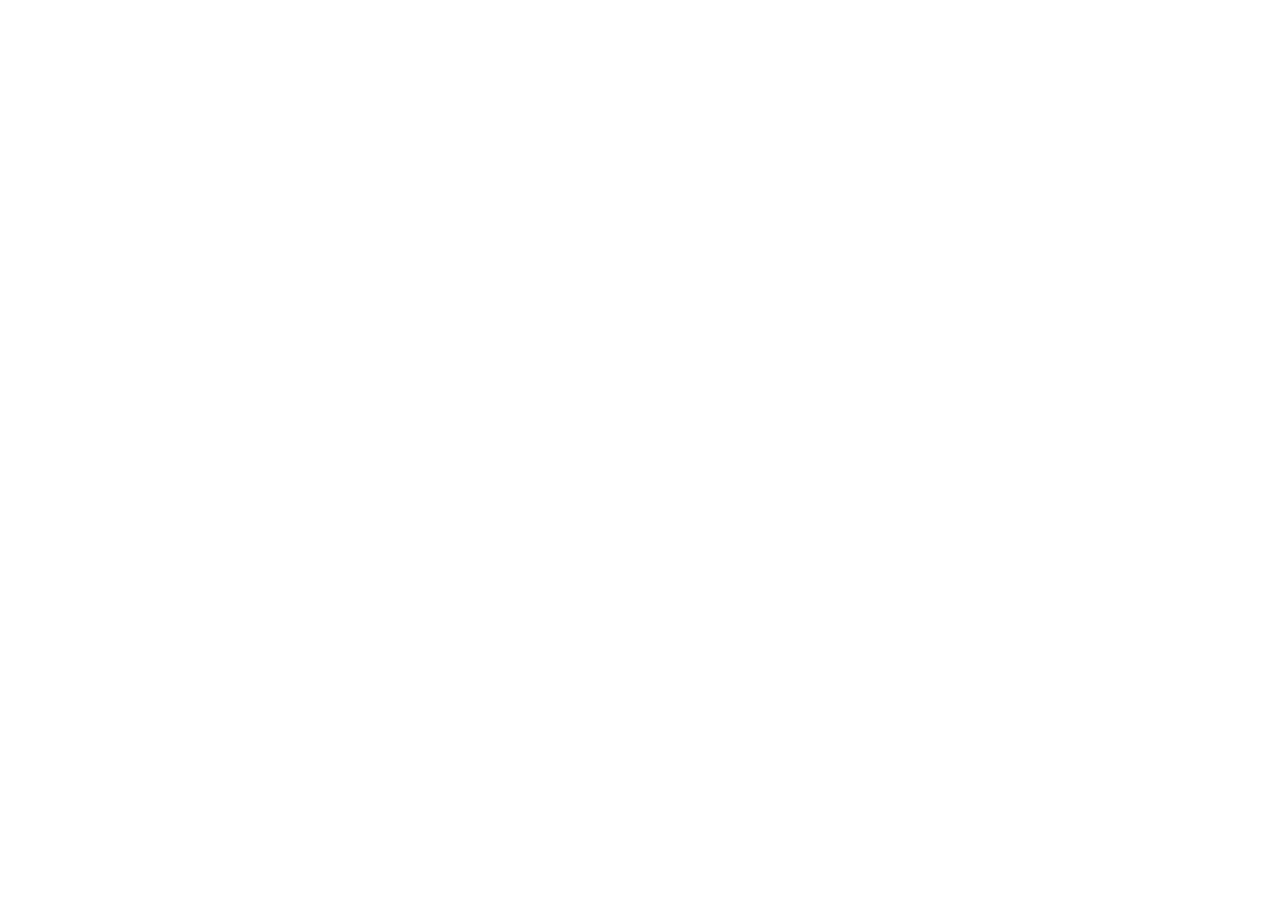
==== index_2.html @ 88695e53 "bfx commit" ====
<!DOCTYPE html><html lang="en" data-scrapbook-source="https://www.googletagmanager.com/ns.html?id=GTM-W74BSD4K"><head>
  <meta charset="UTF-8">
  <title>ns</title>
</head>
<body>
  

  

  
  

  

  

  

  

  

  

  

  

  

  

  

  

  

  






















































































</body></html>
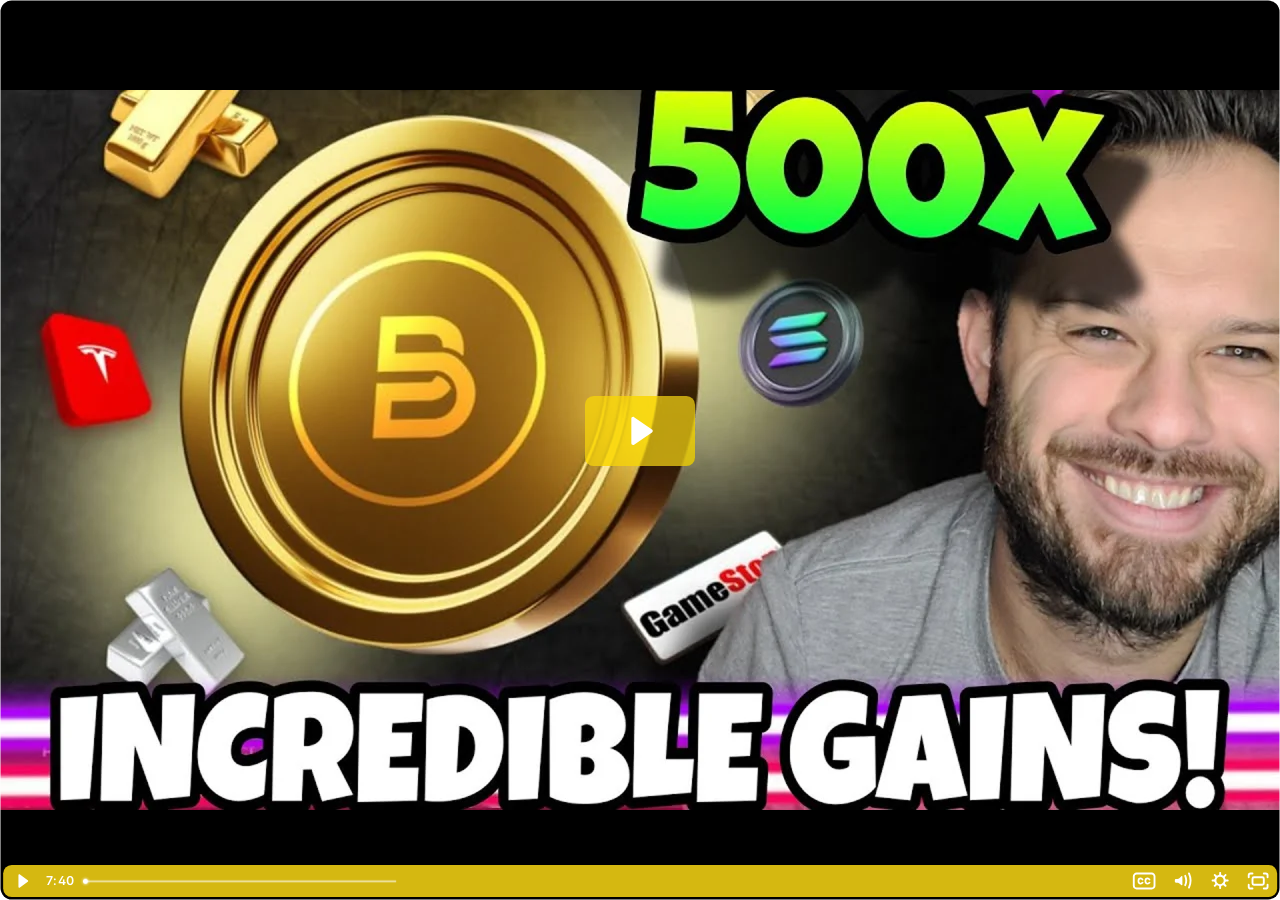
==== commit fb75507a: "ney update" ====
--- a/index_2.html
+++ b/index_2.html
@@ -1,126 +1,234 @@
-<!DOCTYPE html><html lang="en" data-scrapbook-source="https://www.googletagmanager.com/ns.html?id=GTM-W74BSD4K"><head>
-  <meta charset="UTF-8">
-  <title>ns</title>
-</head>
+<!DOCTYPE html><html lang="en-US" data-scrapbook-source="https://fast.wistia.com/embed/iframe/qw2brqylfy.js?autoplay=0"><head><meta charset="UTF-8">
+<meta content="width=device-width, user-scalable=no" name="viewport">
+<meta content="noindex" name="robots">
+<meta content="noindex,indexifembedded" name="googlebot">
+<title>Best Crypto to Buy Now (2025) BlockchainFX Could Create Millionaires! 500x Potential! (1)</title>
+<link rel="alternate" type="application/json+oembed" href="https://fast.wistia.com/oembed.json?url=https%3A%2F%2Ffast.wistia.com%2Fembed%2Fiframe%2Fqw2brqylfy" title="Best Crypto to Buy Now (2025) BlockchainFX Could Create Millionaires! 500x Potential! (1)">
+<meta name="twitter:card" content="player">
+<meta name="twitter:site" content="@wistia">
+<meta name="twitter:title" content="Best Crypto to Buy Now (2025) BlockchainFX Could Create Millionaires! 500x Potential! (1)">
+<meta name="twitter:url" content="https://fast.wistia.net/embed/iframe/qw2brqylfy?twitter=true">
+<meta name="twitter:description" content="7 min 39 sec video">
+<meta name="twitter:image" content="https://embed-ssl.wistia.com/deliveries/3cda4d9257e49e98dae5c597ddb6e468/file.">
+<meta name="twitter:player" content="https://fast.wistia.net/embed/iframe/qw2brqylfy?twitter=true">
+<meta name="twitter:player:width" content="435">
+<meta name="twitter:player:height" content="245">
+
+
+<style>
+  html, body {margin:0;padding:0;overflow:hidden;height:100%;}
+  object {border:0;}
+  #wistia_video,.wistia_embed {height:100%;width:100%;}
+</style>
+<style id="wistia_160_style" type="text/css" class="wistia_injected_style">
+      #wistia_chrome_37 ::cue {
+        visibility: hidden;
+      }
+      #wistia_chrome_37 ::-webkit-media-text-track-container {
+        visibility: hidden;
+      }
+      #wistia_chrome_37 ::-webkit-media-text-track-background {
+        visibility: hidden;
+      }
+      #wistia_chrome_37 ::-webkit-media-text-track-display {
+        visibility: hidden;
+      }
+    </style><link rel="shortcut icon" href="favicon.ico"></head>
 <body>
-  
-
-  
-
-  
-  
-
-  
-
-  
-
-  
-
-  
-
-  
-
-  
-
-  
-
-  
-
-  
-
-  
-
-  
-
-  
-
-  
-
-  
-
-
-
-
-
-
-
-
-
-
-
-
-
-
-
-
-
-
-
-
-
-
-
-
-
-
-
-
-
-
-
-
-
-
-
-
-
-
-
-
-
-
-
-
-
-
-
-
-
-
-
-
-
-
-
-
-
-
-
-
-
-
-
-
-
-
-
-
-
-
-
-
-
-
-
-
-
-
-
-
-
-
-
-
-
-
-</body></html>+
+
+
+<div class="wistia_embed wistia_embed_initialized" id="wistia_video"><div id="wistia_chrome_37" class="w-chrome notranslate" tabindex="-1" style="display: inline-block; height: 100%; line-height: normal; margin: 0px; padding: 0px; position: relative; vertical-align: top; width: 100%; outline: none; overflow: hidden; box-sizing: content-box; border-radius: 11.4px; clip-path: inset(0.5px round 11.4px);"><div id="wistia_grid_58_wrapper" style="display: block;"><div id="wistia_grid_58_above"></div><div id="wistia_grid_58_main"><div id="wistia_grid_58_behind"></div><div id="wistia_grid_58_center"><div class="w-video-wrapper w-css-reset" style="width: 100%; height: 100%; opacity: 1; background-color: rgb(0, 0, 0);"><video id="wistia_simple_video_136" poster="blank-1.gif" aria-label="Best Crypto to Buy Now (2025) BlockchainFX Could Create Millionaires! 500x Potential! (1)" src="urn:scrapbook:download:error:blob:" controlslist="nodownload" playsinline="" preload="none" type="video/m3u8" x-webkit-airplay="allow" style="background: transparent; display: block; height: 100%; max-height: none; max-width: none; position: static; visibility: visible; width: 100%; object-fit: fill;"><source type="application/x-mpegURL" src="qw2brqylfy.m3u8"></video></div><div class="w-ui-container" style="height: 100%; left: 0px; position: absolute; top: 0px; width: 100%; opacity: 1;"><div id="w-vulcan-v2-57" class="w-vulcan-v2 w-css-reset" style="border-radius: 8.55px; box-sizing: border-box; cursor: default; direction: ltr; height: 100%; left: 0px; position: absolute; visibility: visible; top: 0px; width: 100%; --wistia-player-icon-color: #ffffff; --wistia-player-color-hover: #997700; --wistia-player-icon-color-hover: #000;"><div class="w-vulcan--background w-css-reset" style="height: 100%; left: 0px; position: absolute; top: 0px; width: 100%;"><div data-handle="statusBar" class="w-css-reset"></div><div data-handle="backgroundFocus" class="w-css-reset"><button aria-label="Play Video: Best Crypto to Buy Now (2025) BlockchainFX Could Create Millionaires! 500x Potential! (1)" tabindex="0" class="w-css-reset w-vulcan-v2-button" style="clip: rect(1px, 1px, 1px, 1px); height: 1px; overflow: hidden; position: absolute; white-space: nowrap; width: 1px; pointer-events: none;"></button></div><div data-handle="thumbnail" class="w-css-reset"><div><div class="w-css-reset" style="filter: blur(5px); height: 100%; left: 0px; position: absolute; top: 0px; width: 100%; display: block;"><img src="swatch-1.jpg" alt="Video Thumbnail" aria-hidden="true" class="w-css-reset" style="background-color: rgb(0, 0, 0); height: 100%; object-fit: contain; position: absolute; width: 100%; top: 0px; left: 0px; clip: auto; display: block; border-radius: 11.4px;"></div><div class="w-css-reset" style="height: 100%; left: 0px; opacity: 1; position: absolute; top: 0px; width: 100%; display: block; transition: opacity 3s;"><img srcset="3cda4d9257e49e98dae5c597ddb6e468.webp 320w, 3cda4d9257e49e98dae5c597ddb6e468.webp 640w, 3cda4d9257e49e98dae5c597ddb6e468-1.webp 960w, 3cda4d9257e49e98dae5c597ddb6e468-2.webp 1280w, 3cda4d9257e49e98dae5c597ddb6e468-3.webp 1920w, 3cda4d9257e49e98dae5c597ddb6e468-3.webp 3840w" src="3cda4d9257e49e98dae5c597ddb6e468.webp" alt="Video Thumbnail" class="w-css-reset" style="background-color: rgb(0, 0, 0); height: 100%; object-fit: contain; position: absolute; width: 100%; top: 0px; left: 0px; clip: auto; display: block; border-radius: 11.4px;"></div></div></div></div><div aria-live="polite" aria-atomic="true" class="w-vulcan--aria-live w-css-reset" style="position: absolute; left: -99999em;"></div><div class="w-vulcan-overlays-table w-css-reset" style="display: table; pointer-events: none; position: absolute; width: 100%; height: calc(100% - 32px);"><div class="w-vulcan-overlays--left w-css-reset" style="display: table-cell; height: auto; vertical-align: top; position: relative; width: 0px;"><div class="w-css-reset" style="height: 100%;"></div></div><div class="w-vulcan-overlays--center w-css-reset" style="display: table-cell; height: 100%; vertical-align: top; position: relative; width: 100%;"><div class="w-css-reset" style="height: 100%;"><div data-handle="bigPlayButton" class="w-css-reset" style="pointer-events: auto;"><div class="w-bpb-wrapper w-css-reset w-css-reset-tree" style="border-radius: 8.55px; display: block; left: calc(50%); margin-left: -54.6423px; margin-top: -34.9711px; overflow: hidden; position: absolute; top: calc(50% - 2.85px);"><button aria-label="Play Video: Best Crypto to Buy Now (2025) BlockchainFX Could Create Millionaires! 500x Potential! (1)" tabindex="0" type="button" class="w-big-play-button w-css-reset-button-important w-vulcan-v2-button" style="background-color: transparent; border: 0px; color: rgb(255, 255, 255); cursor: pointer; height: 69.9421px; box-shadow: none; width: 109.285px;"><div style="background: rgb(251, 217, 21); display: block; left: 0px; height: 69.9421px; mix-blend-mode: darken; position: absolute; top: 0px; width: 109.285px;"></div><div style="background-color: rgba(251, 217, 21, 0.7); height: 69.9421px; left: 0px; position: absolute; top: 0px; transition: background-color 150ms; width: 109.285px;"></div><svg x="0px" y="0px" viewBox="0 0 125 80" enable-background="new 0 0 125 80" aria-hidden="true" style="fill: rgb(255, 255, 255); height: 69.9421px; left: 0px; stroke-width: 0px; top: 0px; width: 100%; position: absolute; color: rgb(255, 255, 255);"><path fill-rule="evenodd" clip-rule="evenodd" fill="currentcolor" opacity="1" transform="translate(44, 22)" d="M12.138 2.173C10.812 1.254 9 2.203 9 3.817v28.366c0 1.613 1.812 2.563 3.138 1.644l20.487-14.183a2 2 0 0 0 0-3.288L12.138 2.173Z"></path></svg></button></div></div><div data-handle="clickForSoundButton" class="w-css-reset" style="pointer-events: auto;"><div data-handle="click-for-sound-backdrop" class="w-css-reset w-css-reset-tree" style="display: none; height: 100%; left: 0px; pointer-events: auto; position: absolute; top: 0px; width: 100%;"><button aria-label="Click for sound" class="w-vulcan-v2-button click-for-sound-btn" style="background: rgba(0, 0, 0, 0.8); border: 2px solid transparent; border-radius: 60px; cursor: pointer; display: flex; justify-content: space-between; align-items: center; outline: none; pointer-events: auto; position: absolute; right: 19.375px; top: 19.375px; max-width: 520.787px;"><div style="display: flex; align-items: center; justify-content: flex-end; white-space: nowrap; overflow: hidden; max-width: 0px; transition: max-width 200ms;"><span style="color: rgb(255, 255, 255); font-family: WistiaPlayerInter, Helvetica, sans-serif; font-size: 15px; font-weight: 500; padding-left: 1em; white-space: nowrap; overflow: hidden; text-overflow: ellipsis; max-width: 559.537px;">Click for sound</span></div><svg viewBox="0 0 237 237" width="49.87499999999999" height="49.87499999999999"><style>
+  @keyframes VOLUME_SMALL_WAVE_FLASH {
+    0% { opacity: 0; }
+    33% { opacity: 1; }
+    66% { opacity: 1; }
+    100% { opacity: 0; }
+  }
+
+  @keyframes VOLUME_LARGE_WAVE_FLASH {
+    0% { opacity: 0; }
+    33% { opacity: 1; }
+    66% { opacity: 1; }
+    100% { opacity: 0; }
+  }
+
+  .volume__small-wave {
+    animation: VOLUME_SMALL_WAVE_FLASH 2s infinite;
+    opacity: 0;
+  }
+
+  .volume__large-wave {
+    animation: VOLUME_LARGE_WAVE_FLASH 2s infinite .3s;
+    opacity: 0;
+  }
+</style><path fill="#fff" d="M88 107H65v24h24l23 23V84z"></path><g fill="none" stroke="#fff" stroke-linecap="round" stroke-width="10"><path d="M142 86c9 21 9 44 0 65" class="volume__small-wave"></path><path d="M165 74c13 23 13 66 0 89" class="volume__large-wave"></path></g></svg></button></div></div><div data-handle="playPauseNotifier" class="w-css-reset" style="pointer-events: auto;"></div><div data-handle="captions" class="w-css-reset" style="pointer-events: auto;"></div><div data-handle="playPauseLoading" class="w-css-reset" style="pointer-events: auto;"><div class="w-css-reset w-css-reset-tree" style="height: 100%; left: 0px; pointer-events: none; position: absolute; top: 0px; width: 100%;"><button aria-label="Play Video" class="w-vulcan-v2-button" style="background: rgba(0, 0, 0, 0.6); border: 0px; border-radius: 50%; cursor: pointer; display: none; height: 122.399px; left: 50%; margin: 0px; padding: 0px; pointer-events: auto; position: absolute; opacity: 0; outline: none; top: 50%; transform: translate(-50%, -50%) scale(0.8); transition: opacity 200ms, transform 600ms; -webkit-tap-highlight-color: rgba(0, 0, 0, 0); width: 122.399px;"><div style="width: 100%; height: 100%; margin-left: 0px;"><svg x="0px" y="0px" viewBox="0 0 40 34" enable-background="new 0 0 40 34" aria-hidden="true" style="fill: none; height: 100%; left: 0px; stroke-width: 0px; top: 0px; width: 100%; color: rgb(255, 255, 255);"><path d="M24.888 16.1913C25.4371 16.5906 25.4371 17.4094 24.888 17.8087L16.5882 23.845C15.9272 24.3257 15 23.8535 15 23.0362V10.9638C15 10.1465 15.9272 9.67433 16.5882 10.155L24.888 16.1913Z" fill="currentcolor"></path></svg></div></button></div></div><div data-handle="transcript" class="w-css-reset" style="pointer-events: auto;"><div class="w-css-reset" style="position: absolute;"></div></div></div></div><div class="w-vulcan-overlays--right w-css-reset" style="display: table-cell; height: auto; vertical-align: top; position: relative; width: 0px;"><div class="w-css-reset" style="height: 100%;"></div></div></div><div class="w-bottom-bar w-css-reset" style="bottom: 2.85px; border-radius: 8.55px; border-collapse: collapse; display: table; height: 32px; pointer-events: none; position: absolute; padding-left: 2.85px; padding-right: 2.85px; right: 50%; table-layout: auto; transform: translate(50%); width: calc(100% - 5.7px); z-index: 1;"><div class="w-bottom-bar-lower w-css-reset" style="position: relative;"><div style="height: 100%; left: 0px; position: absolute; top: 0px; width: 100%;"><div style="background: rgb(251, 217, 21); display: none; height: 100%; mix-blend-mode: darken; left: 0px; opacity: 1; position: absolute; top: 0px; transition: opacity; width: 100%;"></div><div style="background: rgba(251, 217, 21, 0.85); border-radius: 8.55px; height: 100%; opacity: 1; left: 0px; position: absolute; top: 0px; transition: opacity; width: 100%;"></div></div><div style="display: none;"><div style="background: rgb(251, 217, 21); display: none; height: 100%; mix-blend-mode: darken; left: 0px; opacity: 1; position: absolute; top: 0px; transition: opacity; width: 100%;"></div><div style="background: right rgba(251, 217, 21, 0.85); border-radius: 8.55px; height: 100%; opacity: 1; left: 0px; position: absolute; top: 0px; transition: opacity; width: 100%;"></div></div><div class="w-bottom-bar-left w-css-reset" style="display: table-cell; height: auto; vertical-align: top; position: relative; width: 0px; opacity: 1; transition: opacity;"><div class="w-bottom-bar-left-inner w-css-reset" style="height: 32px; position: relative; pointer-events: auto; white-space: nowrap;"><div data-handle="smallPlayButton" class="w-css-reset" style="display: inline-block; vertical-align: top;"><div class="w-vulcan-button-wrapper w-css-reset" style="display: inline-block; height: 32px; position: relative; vertical-align: top; width: 38px;"><button tabindex="0" class="w-vulcan-v2-button w-css-reset w-css-reset-tree w-css-reset-button-important" aria-label="Play Video" title="Play Video" style="background-color: transparent; border-radius: 8.55px 0px 0px 8.55px; box-shadow: none; cursor: pointer; height: 100%; position: relative; transition: background-color 150ms; width: 100%; color: var(--wistia-player-icon-color) !important;"><div data-handle="smallPlayButton_icon_wrapper" class="w-vulcan-icon-wrapper" style="box-sizing: border-box; height: 100%; position: relative; opacity: 1; transform: scale(1.001); transition: transform 200ms;"><div style="width: 100%; height: 100%; margin-left: 1.425px;"><svg x="0px" y="0px" viewBox="0 0 40 34" enable-background="new 0 0 40 34" aria-hidden="true" style="fill: none; height: 100%; left: 0px; stroke-width: 0px; top: 0px; width: 100%; vertical-align: top;"><path d="M24.888 16.1913C25.4371 16.5906 25.4371 17.4094 24.888 17.8087L16.5882 23.845C15.9272 24.3257 15 23.8535 15 23.0362V10.9638C15 10.1465 15.9272 9.67433 16.5882 10.155L24.888 16.1913Z" fill="currentcolor"></path></svg></div></div></button></div></div></div></div><div class="w-bottom-bar-middle w-css-reset" style="display: table-cell; height: auto; vertical-align: top; position: relative; width: 100%; opacity: 1; transition: opacity;"><div class="w-bottom-bar-middle-inner w-css-reset" style="height: 32px; position: relative; pointer-events: auto; white-space: nowrap; opacity: 1; transform: translateY(0px); transition: opacity, transform;"><div data-handle="playbar" class="w-css-reset" style="height: 100%; position: relative;"><div class="w-playbar-wrapper w-css-reset w-css-reset-tree" style="display: flex; height: 100%; width: 100%;"><div class="w-playbar__time" style="box-sizing: content-box; color: rgb(255, 255, 255); font-family: WistiaPlayerInterNumbersSemiBold, Helvetica, sans-serif; font-size: 12.35px; letter-spacing: 0.475px; line-height: 32px; padding-left: 4.75px; pointer-events: none; position: relative; text-align: center; width: 26.6px;">7:40</div><div style="width: 100%; position: relative;"><div aria-label="Playbar" aria-orientation="horizontal" aria-valuemax="459.709" aria-valuemin="0" aria-valuenow="0" aria-valuetext="0 seconds" role="slider" tabindex="0" style="cursor: pointer; flex: 1 1 0%; height: 32px; outline: none; margin-left: 14.25px; margin-right: 9.5px; position: relative;"><canvas height="35.68666458129883" width="370.79225145757204" style="height: 32px; left: -14.25px; position: absolute; top: 0px; width: 332.487px;" data-scrapbook-canvas="[data-uri]"></canvas><div style="border-radius: 50%; height: 10.64px; left: -5.32px; opacity: 0; position: absolute; top: 10.68px; width: 10.64px;"></div></div></div></div></div></div></div><div class="w-bottom-bar-right w-css-reset" style="display: table-cell; height: auto; vertical-align: top; position: relative; width: 0px; opacity: 1; transition: opacity; white-space: nowrap;"><div class="w-bottom-bar-right-inner-anchor w-css-reset" style="height: 32px; position: relative; pointer-events: auto; white-space: nowrap; display: inline-block; right: 0px; top: 0px; vertical-align: top;"><div class="w-bottom-bar-right-inner w-css-reset" style="height: 32px; position: relative; pointer-events: auto; white-space: nowrap; display: inline-block; opacity: 1; right: 0px; top: 0px; transform: translateY(0px); transition: opacity, transform;"><div data-handle="captionsButton" class="w-css-reset" style="display: inline-block; vertical-align: top;"><div class="w-vulcan-button-wrapper w-css-reset" style="display: inline-block; height: 32px; position: relative; vertical-align: top; width: 38px;"><button tabindex="0" aria-expanded="false" class="w-vulcan-v2-button w-css-reset w-css-reset-tree w-css-reset-button-important" aria-label="Show captions menu" title="Show captions menu" style="background-color: transparent; border-radius: 0px; box-shadow: none; cursor: pointer; height: 100%; position: relative; transition: background-color 150ms; width: 100%; color: var(--wistia-player-icon-color) !important;"><div data-handle="captionsButton_icon_wrapper" class="w-vulcan-icon-wrapper" style="box-sizing: border-box; height: 100%; position: relative; opacity: 1; transform: scale(1.001); transition: transform 200ms;"><svg x="0px" y="0px" viewBox="0 0 40 34" enable-background="new 0 0 40 34" aria-hidden="true" style="fill: none; height: 100%; left: 0px; stroke-width: 0px; top: 0px; width: 100%;"><path d="M18.4 18.7C17.9 19.4 17.3 19.9 16.3 19.9C15 19.9 13.9 18.8 13.9 17.1C13.9 15.5 14.9 14.3 16.3 14.3C17.3 14.3 17.9 14.8 18.3 15.5" stroke="currentcolor" stroke-width="1.8" stroke-linecap="round"></path><path d="M25.8 18.7C25.3 19.4 24.7 19.9 23.7 19.9C22.4 19.9 21.3 18.8 21.3 17.1C21.3 15.5 22.3 14.3 23.7 14.3C24.7 14.3 25.3 14.8 25.7 15.5" stroke="currentcolor" stroke-width="1.8" stroke-linecap="round"></path><path fill-rule="evenodd" clip-rule="evenodd" d="M31 21.9811C31 23.5912 29.6 25 28 25H12C10.4 25 9 23.5912 9 21.9811V12.0189C9 10.4088 10.4 9 12 9H28C29.6 9 31 10.4088 31 12.0189V21.9811Z" stroke="currentcolor" stroke-width="2" stroke-linecap="round"></path></svg></div></button></div></div><div data-handle="volumeButton" class="w-css-reset" style="display: inline-block; vertical-align: top;"><div class="w-vulcan-button-wrapper w-css-reset" style="display: inline-block; height: 32px; position: relative; vertical-align: top; width: 38px;"><button tabindex="0" aria-pressed="false" class="w-vulcan-v2-button w-css-reset w-css-reset-tree w-css-reset-button-important" aria-label="Mute" title="Mute" style="background-color: transparent; border-radius: 0px; box-shadow: none; cursor: pointer; height: 100%; position: relative; transition: background-color 150ms; width: 100%; color: var(--wistia-player-icon-color) !important;"><div data-handle="volumeButton_icon_wrapper" class="w-vulcan-icon-wrapper" style="box-sizing: border-box; height: 100%; position: relative; opacity: 1; transform: scale(1.001); transition: transform 200ms;"><svg x="0px" y="0px" viewBox="0 0 40 34" enable-background="new 0 0 40 34" aria-hidden="true" style="fill: none; height: 100%; left: 0px; stroke-width: 0px; top: 0px; width: 100%;"><g style="transform: translateX(1.25px); transition: transform 100ms;"><path d="M15.8 13.9995C15.3 14.4995 14.4 14.7995 13.8 14.7995H12.2C11.5 14.7995 11 15.2995 11 15.9995V17.5995C11 18.2995 11.5 18.7995 12.2 18.7995H13.8C14.5 18.7995 15.4 19.1995 15.8 19.5995L18.2 21.3999C18.5296 21.6472 19 21.412 19 20.9999V12.154C19 11.7163 18.4774 11.4899 18.1581 11.7892L15.8 13.9995Z" fill="currentcolor"></path><g stroke="currentcolor" stroke-width="2" stroke-linecap="round" stroke-linejoin="round"><path d="M22 11.5C22 11.5 23.1 14 23.1 16.5C23.1 19 22 21.5 22 21.5" style="opacity: 1; transition: opacity 100ms;"></path><path d="M26 9C26 9 27.7 12.8 27.7 16.5C27.7 20.2 26 24 26 24" style="opacity: 1; transition: opacity 100ms;"></path><g style="opacity: 0; transition: opacity 100ms;"><path d="M22 14L27 19"></path><path d="M27 14L22 19"></path></g></g></g></svg></div></button></div></div><div data-handle="settingsButton" class="w-css-reset" style="display: inline-block; vertical-align: top;"><div class="w-vulcan-button-wrapper w-css-reset" style="display: inline-block; height: 32px; position: relative; vertical-align: top; width: 38px;"><button tabindex="0" aria-expanded="false" class="w-vulcan-v2-button w-css-reset w-css-reset-tree w-css-reset-button-important" aria-label="Show settings menu" title="Show settings menu" style="background-color: transparent; border-radius: 0px; box-shadow: none; cursor: pointer; height: 100%; position: relative; transition: background-color 150ms; width: 100%; color: var(--wistia-player-icon-color) !important;"><div data-handle="settingsButton_icon_wrapper" class="w-vulcan-icon-wrapper" style="box-sizing: border-box; height: 100%; position: relative; opacity: 1; transform: scale(1.001); transition: transform 200ms;"><svg x="0px" y="0px" viewBox="0 0 40 34" enable-background="new 0 0 40 34" aria-hidden="true" style="fill: none; height: 100%; left: 0px; stroke-width: 0px; top: 0px; width: 100%;"><path fill-rule="evenodd" clip-rule="evenodd" d="M26.4 15.4H28.3C28.7 15.4 29 15.7 29 16.1V16.7C29 17.1 28.7 17.4 28.3 17.4H26.4C26 17.4 25.6 17.7 25.5 18.1L25.1 19.2C25 19.5 25 20 25.3 20.3L26.6 21.6C26.9 21.9 26.9 22.3 26.6 22.6L26.2 23C25.9 23.3 25.5 23.3 25.2 23L23.9 21.7C23.6 21.5 23.1 21.4 22.8 21.6L21.7 22.1C21.3 22.2 21 22.6 21 23V24.7C21 25.1 20.7 25.4 20.3 25.4H19.7C19.3 25.4 19 25.1 19 24.7V23C19 22.6 18.7 22.2 18.3 22.1L17.1 21.6C16.8 21.5 16.3 21.5 16 21.8L14.8 23C14.5 23.3 14.1 23.3 13.8 23L13.4 22.6C13.1 22.3 13.1 21.9 13.4 21.6L14.6 20.4C14.8 20.1 14.9 19.6 14.7 19.3L14.2 18.1C14.1 17.7 13.7 17.4 13.3 17.4H11.7C11.3 17.4 11 17.1 11 16.7V16.1C11 15.7 11.3 15.4 11.7 15.4H13.3C13.7 15.4 14.1 15.1 14.2 14.7L14.7 13.5C14.9 13.2 14.9 12.7 14.6 12.4L13.4 11.2C13.1 10.9 13.1 10.5 13.4 10.2L13.8 9.8C14.1 9.5 14.5 9.5 14.8 9.8L16 11C16.3 11.3 16.8 11.4 17.1 11.2L18.3 10.7C18.7 10.6 19 10.2 19 9.8V8.1C19 7.7 19.3 7.4 19.7 7.4H20.3C20.7 7.4 21 7.7 21 8.1V9.8C21 10.2 21.3 10.6 21.7 10.7L22.8 11.2C23.1 11.4 23.6 11.4 23.9 11.1L25.2 9.8C25.5 9.5 25.9 9.5 26.2 9.8L26.6 10.2C26.9 10.5 26.9 10.9 26.6 11.2L25.3 12.5C25 12.8 24.9 13.3 25.1 13.6L25.5 14.7C25.6 15.1 26 15.4 26.4 15.4ZM19.9 20.4C22 20.4 23.8 18.7 23.8 16.5C23.8 14.3 22.1 12.6 19.9 12.6C17.7 12.6 16 14.4 16 16.5C16 18.6 17.7 20.4 19.9 20.4Z" fill="currentcolor"></path></svg></div></button></div></div><div data-handle="fullscreenControl" class="w-css-reset" style="display: inline-block; vertical-align: top;"><div class="w-vulcan-button-wrapper w-css-reset" style="display: inline-block; height: 32px; position: relative; vertical-align: top; width: 38px;"><button tabindex="0" class="w-vulcan-v2-button w-css-reset w-css-reset-tree w-css-reset-button-important" aria-label="Fullscreen" title="Fullscreen" style="background-color: transparent; border-radius: 0px 8.55px 8.55px 0px; box-shadow: none; cursor: pointer; height: 100%; position: relative; transition: background-color 150ms; width: 100%; color: var(--wistia-player-icon-color) !important;"><div data-handle="fullscreenControl_icon_wrapper" class="w-vulcan-icon-wrapper" style="box-sizing: border-box; height: 100%; position: relative; opacity: 1; transform: scale(1.001); transition: transform 200ms;"><svg x="0px" y="0px" viewBox="0 0 40 34" enable-background="new 0 0 40 34" aria-hidden="true" style="fill: none; height: 100%; left: 0px; stroke-width: 0px; top: 0px; width: 100%;"><rect x="14" y="13" width="12" height="8" rx="1.5" stroke="currentcolor" stroke-width="2"></rect><g stroke="currentcolor" stroke-width="2" stroke-linecap="round" stroke-linejoin="round"><path d="M10 13V11C10 9.89543 10.8954 9 12 9H14"></path><path d="M30 13V11C30 9.89543 29.1046 9 28 9H26"></path><path d="M30 21L30 23C30 24.1046 29.1046 25 28 25L26 25"></path><path d="M10 21L10 23C10 24.1046 10.8954 25 12 25L14 25"></path></g></svg></div></button></div></div></div></div><div class="w-wistia-logo w-css-reset" style="height: 32px; position: relative; pointer-events: auto; white-space: nowrap; display: none; right: 0px; top: 0px;"></div><div class="w-ellipsis w-css-reset" style="height: 32px; position: relative; pointer-events: auto; white-space: nowrap; display: none;"></div></div></div><style id="wistia_76_style" type="text/css" class="wistia_injected_style">
+        @media (prefers-reduced-motion: no-preference) {
+          @keyframes w-control-bar-fade-in {
+            0% {
+              opacity: 0;
+              transform: translateX(50%) translateY(10px);
+            }
+            100% {
+              opacity: 1;
+              transform: translateX(50%) translateY(0px);
+            }
+          }
+        }
+      </style></div><div class="w-foreground w-css-reset" style="height: 100%; left: 0px; pointer-events: none; position: absolute; top: 0px; width: 100%; z-index: 1;"><div data-handle="contextMenu" class="w-css-reset" style="pointer-events: auto;"></div><div data-handle="loadingHourglass" class="w-css-reset" style="pointer-events: auto;"></div><div data-handle="focusOutline" class="w-css-reset" style="pointer-events: auto;"><div class="w-focus-outline" style="box-shadow: rgb(255, 255, 255) 0px 0px 0px 2px inset; border-radius: 11.4px; display: none; height: 100%; left: 0px; pointer-events: none; position: absolute; right: 0px; width: 100%;"></div></div></div></div><style id="wistia_63_style" type="text/css" class="wistia_injected_style">
+      #wistia_chrome_37 #wistia_grid_58_wrapper .w-css-reset{font-size:14px;}
+#wistia_chrome_37 #wistia_grid_58_wrapper div.w-css-reset{box-sizing:inherit;box-shadow:none;color:inherit;display:block;float:none;font:inherit;font-family:inherit;font-style:normal;font-weight:normal;font-size:inherit;letter-spacing:0;line-height:inherit;margin:0;max-height:none;max-width:none;min-height:0;min-width:0;padding:0;position:static;text-decoration:none;text-transform:none;text-shadow:none;transition:none;word-wrap:normal;-webkit-tap-highlight-color:rgba(0,0,0,0);-webkit-user-select:none;-webkit-font-smoothing:antialiased}
+#wistia_chrome_37 #wistia_grid_58_wrapper span.w-css-reset{box-sizing:inherit;box-shadow:none;color:inherit;display:block;float:none;font:inherit;font-family:inherit;font-style:normal;font-weight:normal;font-size:inherit;letter-spacing:0;line-height:inherit;margin:0;max-height:none;max-width:none;min-height:0;min-width:0;padding:0;position:static;text-decoration:none;text-transform:none;text-shadow:none;transition:none;word-wrap:normal;-webkit-tap-highlight-color:rgba(0,0,0,0);-webkit-user-select:none;-webkit-font-smoothing:antialiased}
+#wistia_chrome_37 #wistia_grid_58_wrapper ul.w-css-reset{box-sizing:inherit;box-shadow:none;color:inherit;display:block;float:none;font:inherit;font-family:inherit;font-style:normal;font-weight:normal;font-size:inherit;letter-spacing:0;line-height:inherit;margin:0;max-height:none;max-width:none;min-height:0;min-width:0;padding:0;position:static;text-decoration:none;text-transform:none;text-shadow:none;transition:none;word-wrap:normal;-webkit-tap-highlight-color:rgba(0,0,0,0);-webkit-user-select:none;-webkit-font-smoothing:antialiased}
+#wistia_chrome_37 #wistia_grid_58_wrapper li.w-css-reset{box-sizing:inherit;box-shadow:none;color:inherit;display:block;float:none;font:inherit;font-family:inherit;font-style:normal;font-weight:normal;font-size:inherit;letter-spacing:0;line-height:inherit;margin:0;max-height:none;max-width:none;min-height:0;min-width:0;padding:0;position:static;text-decoration:none;text-transform:none;text-shadow:none;transition:none;word-wrap:normal;-webkit-tap-highlight-color:rgba(0,0,0,0);-webkit-user-select:none;-webkit-font-smoothing:antialiased}
+#wistia_chrome_37 #wistia_grid_58_wrapper label.w-css-reset{box-sizing:inherit;box-shadow:none;color:inherit;display:block;float:none;font:inherit;font-family:inherit;font-style:normal;font-weight:normal;font-size:inherit;letter-spacing:0;line-height:inherit;margin:0;max-height:none;max-width:none;min-height:0;min-width:0;padding:0;position:static;text-decoration:none;text-transform:none;text-shadow:none;transition:none;word-wrap:normal;-webkit-tap-highlight-color:rgba(0,0,0,0);-webkit-user-select:none;-webkit-font-smoothing:antialiased}
+#wistia_chrome_37 #wistia_grid_58_wrapper fieldset.w-css-reset{box-sizing:inherit;box-shadow:none;color:inherit;display:block;float:none;font:inherit;font-family:inherit;font-style:normal;font-weight:normal;font-size:inherit;letter-spacing:0;line-height:inherit;margin:0;max-height:none;max-width:none;min-height:0;min-width:0;padding:0;position:static;text-decoration:none;text-transform:none;text-shadow:none;transition:none;word-wrap:normal;-webkit-tap-highlight-color:rgba(0,0,0,0);-webkit-user-select:none;-webkit-font-smoothing:antialiased}
+#wistia_chrome_37 #wistia_grid_58_wrapper button.w-css-reset{box-sizing:inherit;box-shadow:none;color:inherit;display:block;float:none;font:inherit;font-family:inherit;font-style:normal;font-weight:normal;font-size:inherit;letter-spacing:0;line-height:inherit;margin:0;max-height:none;max-width:none;min-height:0;min-width:0;padding:0;position:static;text-decoration:none;text-transform:none;text-shadow:none;transition:none;word-wrap:normal;-webkit-tap-highlight-color:rgba(0,0,0,0);-webkit-user-select:none;-webkit-font-smoothing:antialiased}
+#wistia_chrome_37 #wistia_grid_58_wrapper img.w-css-reset{box-sizing:inherit;box-shadow:none;color:inherit;display:block;float:none;font:inherit;font-family:inherit;font-style:normal;font-weight:normal;font-size:inherit;letter-spacing:0;line-height:inherit;margin:0;max-height:none;max-width:none;min-height:0;min-width:0;padding:0;position:static;text-decoration:none;text-transform:none;text-shadow:none;transition:none;word-wrap:normal;-webkit-tap-highlight-color:rgba(0,0,0,0);-webkit-user-select:none;-webkit-font-smoothing:antialiased}
+#wistia_chrome_37 #wistia_grid_58_wrapper a.w-css-reset{box-sizing:inherit;box-shadow:none;color:inherit;display:block;float:none;font:inherit;font-family:inherit;font-style:normal;font-weight:normal;font-size:inherit;letter-spacing:0;line-height:inherit;margin:0;max-height:none;max-width:none;min-height:0;min-width:0;padding:0;position:static;text-decoration:none;text-transform:none;text-shadow:none;transition:none;word-wrap:normal;-webkit-tap-highlight-color:rgba(0,0,0,0);-webkit-user-select:none;-webkit-font-smoothing:antialiased}
+#wistia_chrome_37 #wistia_grid_58_wrapper svg.w-css-reset{box-sizing:inherit;box-shadow:none;color:inherit;display:block;float:none;font:inherit;font-family:inherit;font-style:normal;font-weight:normal;font-size:inherit;letter-spacing:0;line-height:inherit;margin:0;max-height:none;max-width:none;min-height:0;min-width:0;padding:0;position:static;text-decoration:none;text-transform:none;text-shadow:none;transition:none;word-wrap:normal;-webkit-tap-highlight-color:rgba(0,0,0,0);-webkit-user-select:none;-webkit-font-smoothing:antialiased}
+#wistia_chrome_37 #wistia_grid_58_wrapper p.w-css-reset{box-sizing:inherit;box-shadow:none;color:inherit;display:block;float:none;font:inherit;font-family:inherit;font-style:normal;font-weight:normal;font-size:inherit;letter-spacing:0;line-height:inherit;margin:0;max-height:none;max-width:none;min-height:0;min-width:0;padding:0;position:static;text-decoration:none;text-transform:none;text-shadow:none;transition:none;word-wrap:normal;-webkit-tap-highlight-color:rgba(0,0,0,0);-webkit-user-select:none;-webkit-font-smoothing:antialiased}
+#wistia_chrome_37 #wistia_grid_58_wrapper a.w-css-reset{border:0;}
+#wistia_chrome_37 #wistia_grid_58_wrapper h1.w-css-reset{box-sizing:inherit;box-shadow:none;color:inherit;display:block;float:none;font:inherit;font-family:inherit;font-style:normal;font-weight:normal;font-size:2em;letter-spacing:0;line-height:inherit;margin:0;max-height:none;max-width:none;min-height:0;min-width:0;padding:0;position:static;text-decoration:none;text-transform:none;text-shadow:none;transition:none;word-wrap:normal;-webkit-tap-highlight-color:rgba(0,0,0,0);-webkit-user-select:none;-webkit-font-smoothing:antialiased}
+#wistia_chrome_37 #wistia_grid_58_wrapper h2.w-css-reset{box-sizing:inherit;box-shadow:none;color:inherit;display:block;float:none;font:inherit;font-family:inherit;font-style:normal;font-weight:normal;font-size:1.5em;letter-spacing:0;line-height:inherit;margin:0;max-height:none;max-width:none;min-height:0;min-width:0;padding:0;position:static;text-decoration:none;text-transform:none;text-shadow:none;transition:none;word-wrap:normal;-webkit-tap-highlight-color:rgba(0,0,0,0);-webkit-user-select:none;-webkit-font-smoothing:antialiased}
+#wistia_chrome_37 #wistia_grid_58_wrapper h3.w-css-reset{box-sizing:inherit;box-shadow:none;color:inherit;display:block;float:none;font:inherit;font-family:inherit;font-style:normal;font-weight:normal;font-size:1.17em;letter-spacing:0;line-height:inherit;margin:0;max-height:none;max-width:none;min-height:0;min-width:0;padding:0;position:static;text-decoration:none;text-transform:none;text-shadow:none;transition:none;word-wrap:normal;-webkit-tap-highlight-color:rgba(0,0,0,0);-webkit-user-select:none;-webkit-font-smoothing:antialiased}
+#wistia_chrome_37 #wistia_grid_58_wrapper p.w-css-reset{margin:1.4em 0;}
+#wistia_chrome_37 #wistia_grid_58_wrapper a.w-css-reset{display:inline;}
+#wistia_chrome_37 #wistia_grid_58_wrapper span.w-css-reset{display:inline;}
+#wistia_chrome_37 #wistia_grid_58_wrapper svg.w-css-reset{display:inline;}
+#wistia_chrome_37 #wistia_grid_58_wrapper ul.w-css-reset{box-sizing:inherit;box-shadow:none;color:inherit;display:block;float:none;font:inherit;font-family:inherit;font-style:normal;font-weight:normal;font-size:inherit;letter-spacing:0;line-height:inherit;margin:0;max-height:none;max-width:none;min-height:0;min-width:0;padding:0;position:static;text-decoration:none;text-transform:none;text-shadow:none;transition:none;word-wrap:normal;-webkit-tap-highlight-color:rgba(0,0,0,0);-webkit-user-select:none;-webkit-font-smoothing:antialiased;list-style-type:none}
+#wistia_chrome_37 #wistia_grid_58_wrapper ol.w-css-reset{box-sizing:inherit;box-shadow:none;color:inherit;display:block;float:none;font:inherit;font-family:inherit;font-style:normal;font-weight:normal;font-size:inherit;letter-spacing:0;line-height:inherit;margin:0;max-height:none;max-width:none;min-height:0;min-width:0;padding:0;position:static;text-decoration:none;text-transform:none;text-shadow:none;transition:none;word-wrap:normal;-webkit-tap-highlight-color:rgba(0,0,0,0);-webkit-user-select:none;-webkit-font-smoothing:antialiased;list-style-type:none}
+#wistia_chrome_37 #wistia_grid_58_wrapper li.w-css-reset{box-sizing:inherit;box-shadow:none;color:inherit;display:block;float:none;font:inherit;font-family:inherit;font-style:normal;font-weight:normal;font-size:inherit;letter-spacing:0;line-height:inherit;margin:0;max-height:none;max-width:none;min-height:0;min-width:0;padding:0;position:static;text-decoration:none;text-transform:none;text-shadow:none;transition:none;word-wrap:normal;-webkit-tap-highlight-color:rgba(0,0,0,0);-webkit-user-select:none;-webkit-font-smoothing:antialiased;list-style-type:none}
+#wistia_chrome_37 #wistia_grid_58_wrapper ul:before.w-css-reset{display:none}
+#wistia_chrome_37 #wistia_grid_58_wrapper ol:before.w-css-reset{display:none}
+#wistia_chrome_37 #wistia_grid_58_wrapper li:before.w-css-reset{display:none}
+#wistia_chrome_37 #wistia_grid_58_wrapper ul:after.w-css-reset{display:none}
+#wistia_chrome_37 #wistia_grid_58_wrapper ol:after.w-css-reset{display:none}
+#wistia_chrome_37 #wistia_grid_58_wrapper li:after.w-css-reset{display:none}
+#wistia_chrome_37 #wistia_grid_58_wrapper label.w-css-reset{background-attachment:scroll;background-color:transparent;background-image:none;background-position:0 0;background-repeat:no-repeat;background-size:100% 100%;float:none;outline:none}
+#wistia_chrome_37 #wistia_grid_58_wrapper button.w-css-reset{background-attachment:scroll;background-color:transparent;background-image:none;background-position:0 0;background-repeat:no-repeat;background-size:100% 100%;border:0;border-radius:0;outline:none;position:static}
+#wistia_chrome_37 #wistia_grid_58_wrapper img.w-css-reset{border:0;display:inline-block;vertical-align:top;border-radius:0;outline:none;position:static}
+#wistia_chrome_37 #wistia_grid_58_wrapper .w-css-reset button::-moz-focus-inner{border: 0;}
+      #wistia_chrome_37 #wistia_grid_58_wrapper .w-css-reset-tree {font-size:14px;}
+#wistia_chrome_37 #wistia_grid_58_wrapper .w-css-reset-tree div{box-sizing:inherit;box-shadow:none;color:inherit;display:block;float:none;font:inherit;font-family:inherit;font-style:normal;font-weight:normal;font-size:inherit;letter-spacing:0;line-height:inherit;margin:0;max-height:none;max-width:none;min-height:0;min-width:0;padding:0;position:static;text-decoration:none;text-transform:none;text-shadow:none;transition:none;word-wrap:normal;-webkit-tap-highlight-color:rgba(0,0,0,0);-webkit-user-select:none;-webkit-font-smoothing:antialiased}
+#wistia_chrome_37 #wistia_grid_58_wrapper .w-css-reset-tree span{box-sizing:inherit;box-shadow:none;color:inherit;display:block;float:none;font:inherit;font-family:inherit;font-style:normal;font-weight:normal;font-size:inherit;letter-spacing:0;line-height:inherit;margin:0;max-height:none;max-width:none;min-height:0;min-width:0;padding:0;position:static;text-decoration:none;text-transform:none;text-shadow:none;transition:none;word-wrap:normal;-webkit-tap-highlight-color:rgba(0,0,0,0);-webkit-user-select:none;-webkit-font-smoothing:antialiased}
+#wistia_chrome_37 #wistia_grid_58_wrapper .w-css-reset-tree ul{box-sizing:inherit;box-shadow:none;color:inherit;display:block;float:none;font:inherit;font-family:inherit;font-style:normal;font-weight:normal;font-size:inherit;letter-spacing:0;line-height:inherit;margin:0;max-height:none;max-width:none;min-height:0;min-width:0;padding:0;position:static;text-decoration:none;text-transform:none;text-shadow:none;transition:none;word-wrap:normal;-webkit-tap-highlight-color:rgba(0,0,0,0);-webkit-user-select:none;-webkit-font-smoothing:antialiased}
+#wistia_chrome_37 #wistia_grid_58_wrapper .w-css-reset-tree li{box-sizing:inherit;box-shadow:none;color:inherit;display:block;float:none;font:inherit;font-family:inherit;font-style:normal;font-weight:normal;font-size:inherit;letter-spacing:0;line-height:inherit;margin:0;max-height:none;max-width:none;min-height:0;min-width:0;padding:0;position:static;text-decoration:none;text-transform:none;text-shadow:none;transition:none;word-wrap:normal;-webkit-tap-highlight-color:rgba(0,0,0,0);-webkit-user-select:none;-webkit-font-smoothing:antialiased}
+#wistia_chrome_37 #wistia_grid_58_wrapper .w-css-reset-tree label{box-sizing:inherit;box-shadow:none;color:inherit;display:block;float:none;font:inherit;font-family:inherit;font-style:normal;font-weight:normal;font-size:inherit;letter-spacing:0;line-height:inherit;margin:0;max-height:none;max-width:none;min-height:0;min-width:0;padding:0;position:static;text-decoration:none;text-transform:none;text-shadow:none;transition:none;word-wrap:normal;-webkit-tap-highlight-color:rgba(0,0,0,0);-webkit-user-select:none;-webkit-font-smoothing:antialiased}
+#wistia_chrome_37 #wistia_grid_58_wrapper .w-css-reset-tree fieldset{box-sizing:inherit;box-shadow:none;color:inherit;display:block;float:none;font:inherit;font-family:inherit;font-style:normal;font-weight:normal;font-size:inherit;letter-spacing:0;line-height:inherit;margin:0;max-height:none;max-width:none;min-height:0;min-width:0;padding:0;position:static;text-decoration:none;text-transform:none;text-shadow:none;transition:none;word-wrap:normal;-webkit-tap-highlight-color:rgba(0,0,0,0);-webkit-user-select:none;-webkit-font-smoothing:antialiased}
+#wistia_chrome_37 #wistia_grid_58_wrapper .w-css-reset-tree button{box-sizing:inherit;box-shadow:none;color:inherit;display:block;float:none;font:inherit;font-family:inherit;font-style:normal;font-weight:normal;font-size:inherit;letter-spacing:0;line-height:inherit;margin:0;max-height:none;max-width:none;min-height:0;min-width:0;padding:0;position:static;text-decoration:none;text-transform:none;text-shadow:none;transition:none;word-wrap:normal;-webkit-tap-highlight-color:rgba(0,0,0,0);-webkit-user-select:none;-webkit-font-smoothing:antialiased}
+#wistia_chrome_37 #wistia_grid_58_wrapper .w-css-reset-tree img{box-sizing:inherit;box-shadow:none;color:inherit;display:block;float:none;font:inherit;font-family:inherit;font-style:normal;font-weight:normal;font-size:inherit;letter-spacing:0;line-height:inherit;margin:0;max-height:none;max-width:none;min-height:0;min-width:0;padding:0;position:static;text-decoration:none;text-transform:none;text-shadow:none;transition:none;word-wrap:normal;-webkit-tap-highlight-color:rgba(0,0,0,0);-webkit-user-select:none;-webkit-font-smoothing:antialiased}
+#wistia_chrome_37 #wistia_grid_58_wrapper .w-css-reset-tree a{box-sizing:inherit;box-shadow:none;color:inherit;display:block;float:none;font:inherit;font-family:inherit;font-style:normal;font-weight:normal;font-size:inherit;letter-spacing:0;line-height:inherit;margin:0;max-height:none;max-width:none;min-height:0;min-width:0;padding:0;position:static;text-decoration:none;text-transform:none;text-shadow:none;transition:none;word-wrap:normal;-webkit-tap-highlight-color:rgba(0,0,0,0);-webkit-user-select:none;-webkit-font-smoothing:antialiased}
+#wistia_chrome_37 #wistia_grid_58_wrapper .w-css-reset-tree svg{box-sizing:inherit;box-shadow:none;color:inherit;display:block;float:none;font:inherit;font-family:inherit;font-style:normal;font-weight:normal;font-size:inherit;letter-spacing:0;line-height:inherit;margin:0;max-height:none;max-width:none;min-height:0;min-width:0;padding:0;position:static;text-decoration:none;text-transform:none;text-shadow:none;transition:none;word-wrap:normal;-webkit-tap-highlight-color:rgba(0,0,0,0);-webkit-user-select:none;-webkit-font-smoothing:antialiased}
+#wistia_chrome_37 #wistia_grid_58_wrapper .w-css-reset-tree p{box-sizing:inherit;box-shadow:none;color:inherit;display:block;float:none;font:inherit;font-family:inherit;font-style:normal;font-weight:normal;font-size:inherit;letter-spacing:0;line-height:inherit;margin:0;max-height:none;max-width:none;min-height:0;min-width:0;padding:0;position:static;text-decoration:none;text-transform:none;text-shadow:none;transition:none;word-wrap:normal;-webkit-tap-highlight-color:rgba(0,0,0,0);-webkit-user-select:none;-webkit-font-smoothing:antialiased}
+#wistia_chrome_37 #wistia_grid_58_wrapper .w-css-reset-tree a{border:0;}
+#wistia_chrome_37 #wistia_grid_58_wrapper .w-css-reset-tree h1{box-sizing:inherit;box-shadow:none;color:inherit;display:block;float:none;font:inherit;font-family:inherit;font-style:normal;font-weight:normal;font-size:2em;letter-spacing:0;line-height:inherit;margin:0;max-height:none;max-width:none;min-height:0;min-width:0;padding:0;position:static;text-decoration:none;text-transform:none;text-shadow:none;transition:none;word-wrap:normal;-webkit-tap-highlight-color:rgba(0,0,0,0);-webkit-user-select:none;-webkit-font-smoothing:antialiased}
+#wistia_chrome_37 #wistia_grid_58_wrapper .w-css-reset-tree h2{box-sizing:inherit;box-shadow:none;color:inherit;display:block;float:none;font:inherit;font-family:inherit;font-style:normal;font-weight:normal;font-size:1.5em;letter-spacing:0;line-height:inherit;margin:0;max-height:none;max-width:none;min-height:0;min-width:0;padding:0;position:static;text-decoration:none;text-transform:none;text-shadow:none;transition:none;word-wrap:normal;-webkit-tap-highlight-color:rgba(0,0,0,0);-webkit-user-select:none;-webkit-font-smoothing:antialiased}
+#wistia_chrome_37 #wistia_grid_58_wrapper .w-css-reset-tree h3{box-sizing:inherit;box-shadow:none;color:inherit;display:block;float:none;font:inherit;font-family:inherit;font-style:normal;font-weight:normal;font-size:1.17em;letter-spacing:0;line-height:inherit;margin:0;max-height:none;max-width:none;min-height:0;min-width:0;padding:0;position:static;text-decoration:none;text-transform:none;text-shadow:none;transition:none;word-wrap:normal;-webkit-tap-highlight-color:rgba(0,0,0,0);-webkit-user-select:none;-webkit-font-smoothing:antialiased}
+#wistia_chrome_37 #wistia_grid_58_wrapper .w-css-reset-tree p{margin:1.4em 0;}
+#wistia_chrome_37 #wistia_grid_58_wrapper .w-css-reset-tree a{display:inline;}
+#wistia_chrome_37 #wistia_grid_58_wrapper .w-css-reset-tree span{display:inline;}
+#wistia_chrome_37 #wistia_grid_58_wrapper .w-css-reset-tree svg{display:inline;}
+#wistia_chrome_37 #wistia_grid_58_wrapper .w-css-reset-tree ul{box-sizing:inherit;box-shadow:none;color:inherit;display:block;float:none;font:inherit;font-family:inherit;font-style:normal;font-weight:normal;font-size:inherit;letter-spacing:0;line-height:inherit;margin:0;max-height:none;max-width:none;min-height:0;min-width:0;padding:0;position:static;text-decoration:none;text-transform:none;text-shadow:none;transition:none;word-wrap:normal;-webkit-tap-highlight-color:rgba(0,0,0,0);-webkit-user-select:none;-webkit-font-smoothing:antialiased;list-style-type:none}
+#wistia_chrome_37 #wistia_grid_58_wrapper .w-css-reset-tree ol{box-sizing:inherit;box-shadow:none;color:inherit;display:block;float:none;font:inherit;font-family:inherit;font-style:normal;font-weight:normal;font-size:inherit;letter-spacing:0;line-height:inherit;margin:0;max-height:none;max-width:none;min-height:0;min-width:0;padding:0;position:static;text-decoration:none;text-transform:none;text-shadow:none;transition:none;word-wrap:normal;-webkit-tap-highlight-color:rgba(0,0,0,0);-webkit-user-select:none;-webkit-font-smoothing:antialiased;list-style-type:none}
+#wistia_chrome_37 #wistia_grid_58_wrapper .w-css-reset-tree li{box-sizing:inherit;box-shadow:none;color:inherit;display:block;float:none;font:inherit;font-family:inherit;font-style:normal;font-weight:normal;font-size:inherit;letter-spacing:0;line-height:inherit;margin:0;max-height:none;max-width:none;min-height:0;min-width:0;padding:0;position:static;text-decoration:none;text-transform:none;text-shadow:none;transition:none;word-wrap:normal;-webkit-tap-highlight-color:rgba(0,0,0,0);-webkit-user-select:none;-webkit-font-smoothing:antialiased;list-style-type:none}
+#wistia_chrome_37 #wistia_grid_58_wrapper .w-css-reset-tree ul:before{display:none}
+#wistia_chrome_37 #wistia_grid_58_wrapper .w-css-reset-tree ol:before{display:none}
+#wistia_chrome_37 #wistia_grid_58_wrapper .w-css-reset-tree li:before{display:none}
+#wistia_chrome_37 #wistia_grid_58_wrapper .w-css-reset-tree ul:after{display:none}
+#wistia_chrome_37 #wistia_grid_58_wrapper .w-css-reset-tree ol:after{display:none}
+#wistia_chrome_37 #wistia_grid_58_wrapper .w-css-reset-tree li:after{display:none}
+#wistia_chrome_37 #wistia_grid_58_wrapper .w-css-reset-tree label{background-attachment:scroll;background-color:transparent;background-image:none;background-position:0 0;background-repeat:no-repeat;background-size:100% 100%;float:none;outline:none}
+#wistia_chrome_37 #wistia_grid_58_wrapper .w-css-reset-tree button{background-attachment:scroll;background-color:transparent;background-image:none;background-position:0 0;background-repeat:no-repeat;background-size:100% 100%;border:0;border-radius:0;outline:none;position:static}
+#wistia_chrome_37 #wistia_grid_58_wrapper .w-css-reset-tree img{border:0;display:inline-block;vertical-align:top;border-radius:0;outline:none;position:static}
+#wistia_chrome_37 #wistia_grid_58_wrapper .w-css-reset-tree  button::-moz-focus-inner{border: 0;}
+      #wistia_chrome_37 #wistia_grid_58_wrapper .w-css-reset-max-width-none-important{max-width:none!important}
+      #wistia_chrome_37 #wistia_grid_58_wrapper .w-css-reset-button-important{color:var(--wistia-player-icon-color)!important;}
+      #wistia_chrome_37 #wistia_grid_58_wrapper .w-css-reset-dialog-button-important{color:#fff!important;}
+    </style></div></div><div id="wistia_grid_58_front"></div><div id="wistia_grid_58_top_inside"><div id="wistia_grid_58_top"></div></div><div id="wistia_grid_58_bottom_inside"><div id="wistia_grid_58_bottom"></div></div><div id="wistia_grid_58_left_inside"><div id="wistia_grid_58_left"></div></div><div id="wistia_grid_58_right_inside"><div id="wistia_grid_58_right"></div></div></div><div id="wistia_grid_58_below"></div><style id="wistia_59_style" type="text/css" class="wistia_injected_style">#wistia_grid_58_wrapper{-moz-box-sizing:content-box;-webkit-box-sizing:content-box;box-sizing:content-box;font-family:Arial,sans-serif;font-size:14px;height:100%;position:relative;text-align:left;width:100%;}
+#wistia_grid_58_wrapper *{-moz-box-sizing:content-box;-webkit-box-sizing:content-box;box-sizing:content-box;}
+#wistia_grid_58_above{position:relative;}
+#wistia_grid_58_main{display:block;height:100%;position:relative;}
+#wistia_grid_58_behind{height:100%;left:0;position:absolute;top:0;width:100%;}
+#wistia_grid_58_center{height:100%;overflow:hidden;position:relative;width:100%;}
+#wistia_grid_58_front{display:none;height:100%;left:0;position:absolute;top:0;width:100%;}
+#wistia_grid_58_top_inside{position:absolute;left:0;top:0;width:100%;}
+#wistia_grid_58_top{width:100%;position:absolute;bottom:0;left:0;}
+#wistia_grid_58_bottom_inside{position:absolute;left:0;bottom:0;width:100%;}
+#wistia_grid_58_bottom{width:100%;position:absolute;top:0;left:0;}
+#wistia_grid_58_left_inside{height:100%;position:absolute;left:0;top:0;}
+#wistia_grid_58_left{height:100%;position:absolute;right:0;top:0;}
+#wistia_grid_58_right_inside{height:100%;right:0;position:absolute;top:0;}
+#wistia_grid_58_right{height:100%;left:0;position:absolute;top:0;}
+#wistia_grid_58_below{position:relative;}</style></div></div></div>
+
+
+
+
+<style id="wistia_22_style" type="text/css" class="wistia_injected_style">
+@font-face {
+font-family: 'WistiaPlayerInterNumbersSemiBold';
+font-feature-settings: 'tnum' 1;
+src: url("4245d917129e9598937721cd96104fa1a93adf42");
+}
+</style><style id="wistia_105_style" type="text/css" class="wistia_injected_style">
+  @font-face {
+    font-family: WistiaPlayerInter;
+    src: url("3f137e35835fad87d62c7e3b0c038dcd32bfc294");
+    unicode-range: U+0-3B,U+3F-5A,U+61-7A,U+C1,U+C9,U+D1,U+E1,U+E9,E+F1,U+2014,U+2026,U+2192,U+21BA,U+2713,U+2717;
+  }
+
+  @font-face {
+    font-family: WistiaPlayerInter;
+    src:  url("Inter-Extended-1.woff") format('woff2');
+    unicode-range: U+3C-3E,U+5B-60,U+7B-7E,U+A0-C0,U+C2-C8,U+CA-D0,U+D2-E8,U+EA-F0,U+F2-2013,U+2015-2025,U+2026-2191,U+2193-21B9,U+21BB-2712,U+2714-2716,U+2718-10FFFF;
+  }
+
+  /* cyrillic-ext */
+  @font-face {
+    font-family: WistiaPlayerInter;
+    font-style: normal;
+    font-weight: 400;
+    src: url("Inter-Cyrillic-Extended-1.woff") format('woff');
+    unicode-range: U+0460-052F, U+1C80-1C88, U+20B4, U+2DE0-2DFF, U+A640-A69F, U+FE2E-FE2F;
+  }
+  /* cyrillic */
+  @font-face {
+    font-family: WistiaPlayerInter;
+    font-style: normal;
+    font-weight: 400;
+    src: url("Inter-Cyrillic-1.woff") format('woff');
+    unicode-range: U+0400-045F, U+0490-0491, U+04B0-04B1, U+2116;
+  }
+  /* greek-ext */
+  @font-face {
+    font-family: WistiaPlayerInter;
+    font-style: normal;
+    font-weight: 400;
+    src: url("Inter-Greek-Extended-1.woff") format('woff');
+    unicode-range: U+1F00-1FFF;
+  }
+  /* greek */
+  @font-face {
+    font-family: WistiaPlayerInter;
+    font-style: normal;
+    font-weight: 400;
+    src: url("Inter-Greek-1.woff") format('woff');
+    unicode-range: U+0370-03FF;
+  }
+  /* vietnamese */
+  @font-face {
+    font-family: WistiaPlayerInter;
+    font-style: normal;
+    font-weight: 400;
+    src: url("Inter-Vietnamese-1.woff") format('woff');
+    unicode-range: U+0102-0103, U+0110-0111, U+0128-0129, U+0168-0169, U+01A0-01A1, U+01AF-01B0, U+1EA0-1EF9, U+20AB;
+  }
+  /* latin-ext */
+  @font-face {
+    font-family: WistiaPlayerInter;
+    font-style: normal;
+    font-weight: 400;
+    src: url("") format('woff');
+    unicode-range: U+0100-024F, U+0259, U+1E00-1EFF, U+2020, U+20A0-20AB, U+20AD-20CF, U+2113, U+2C60-2C7F, U+A720-A7FF;
+</style><script data-scrapbook-elem="basic-loader">(function () { var k1 = "data-scrapbook-shadowdom", k2 = "data-scrapbook-canvas", k3 = "data-scrapbook-input-indeterminate", k4 = "data-scrapbook-input-checked", k5 = "data-scrapbook-option-selected", k6 = "data-scrapbook-input-value", k7 = "data-scrapbook-textarea-value", k8 = "data-scrapbook-adoptedstylesheets", k9 = /^data-scrapbook-adoptedstylesheet-(\d+)$/, k10 = "data-scrapbook-shadowdom-mode", k11 = "data-scrapbook-shadowdom-clonable", k12 = "data-scrapbook-shadowdom-delegates-focus", k13 = "data-scrapbook-shadowdom-serializable", k14 = "data-scrapbook-shadowdom-slot-assignment", k15 = "data-scrapbook-slot-assigned", k16 = "data-scrapbook-slot-index", k17 = /^scrapbook-slot-index=(\d+)$/, k18 = '/scrapbook-slot-index', d = document, r = d.documentElement, $s = !!r.attachShadow, $as = !!d.adoptedStyleSheets, $c = !!window.HTMLCanvasElement, $sa = !!d.createElement('slot').assign, sle = [], sls = [], slt = function (r) { if ($sa) { var E = r.childNodes, i, e, s, m; for (i = 0; i < E.length; i++) { e = E[i]; if (e.nodeType === 8) { s = e.nodeValue; if (m = s.match(k17)) { s = e.nextSibling; if (s.nodeType === 3) { sls[m[1]] = s; } r.removeChild(e); i--; } else if (s === k18) { r.removeChild(e); i--; } } } } }, sl = function () { var i = sle.length, j, d, e; while (i--) { d = sle[i]; e = d.elem; d = d.value.split(','); j = d.length; while (j--) { d[j] = sls[parseInt(d[j], 10)]; } try { try { e.assign.apply(e, d); } catch (ex) { if (ex.message.includes('must have a callable @@iterator')) { e.assign(d); } else { throw ex; } } } catch (ex) { console.error(ex); } } }, asl = (function (r) { var l = [], E, i, e, m, c, j; if ($as) { E = r.attributes; i = E.length; while (i--) { e = E[i]; if (!(m = e.nodeName.match(k9))) { continue; } c = l[m[1]] = new CSSStyleSheet(); r.removeAttribute(m[0]); m = e.nodeValue.split('\n\n'); j = m.length; while (j--) { try { m[j] && c.insertRule(m[j]); } catch (ex) { console.error(ex); } } } } return l; })(r), as = function (d, e) { var l, i, I; if ($as && (l = e.getAttribute(k8)) !== null) { l = l.split(',').map(i => asl[i]); d.adoptedStyleSheets = d.adoptedStyleSheets.concat(l); e.removeAttribute(k8); } }, fn = function (r) { var E = r.querySelectorAll ? r.querySelectorAll("*") : r.getElementsByTagName("*"), i = E.length, e, d, s, m; while (i--) { e = E[i]; s = e.shadowRoot; if ($s && (d = e.getAttribute(k1))) { if (!s) { try { s = e.attachShadow({ mode: (m = e.getAttribute(k10)) !== null ? m : 'open', clonable: e.hasAttribute(k11), delegatesFocus: e.hasAttribute(k12), serializable: e.hasAttribute(k13), slotAssignment: (m = e.getAttribute(k14)) !== null ? m : void 0, }); s.innerHTML = d; } catch (ex) { console.error(ex); } } e.removeAttribute(k1); e.removeAttribute(k10); e.removeAttribute(k11); e.removeAttribute(k12); e.removeAttribute(k13); e.removeAttribute(k14); } if ($c && (d = e.getAttribute(k2)) !== null) { (function () { var c = e, g = new Image(); g.onload = function () { c.getContext('2d').drawImage(g, 0, 0); }; g.src = d; })(); e.removeAttribute(k2); } if ((d = e.getAttribute(k3)) !== null) { e.indeterminate = true; e.removeAttribute(k3); } if ((d = e.getAttribute(k4)) !== null) { e.checked = d === 'true'; e.removeAttribute(k4); } if ((d = e.getAttribute(k5)) !== null) { e.selected = d === 'true'; e.removeAttribute(k5); } if ((d = e.getAttribute(k6)) !== null) { e.value = d; e.removeAttribute(k6); } if ((d = e.getAttribute(k7)) !== null) { e.value = d; e.removeAttribute(k7); } if ($sa && (d = e.getAttribute(k15)) !== null) { sle.push({elem: e, value: d}); e.removeAttribute(k15); } if ($sa && (d = e.getAttribute(k16)) !== null) { sls[d] = e; e.removeAttribute(k16); } if (s) { slt(e); as(s, e); fn(s); } } }; as(d, r); fn(d); sl(); })()</script></body></html>
